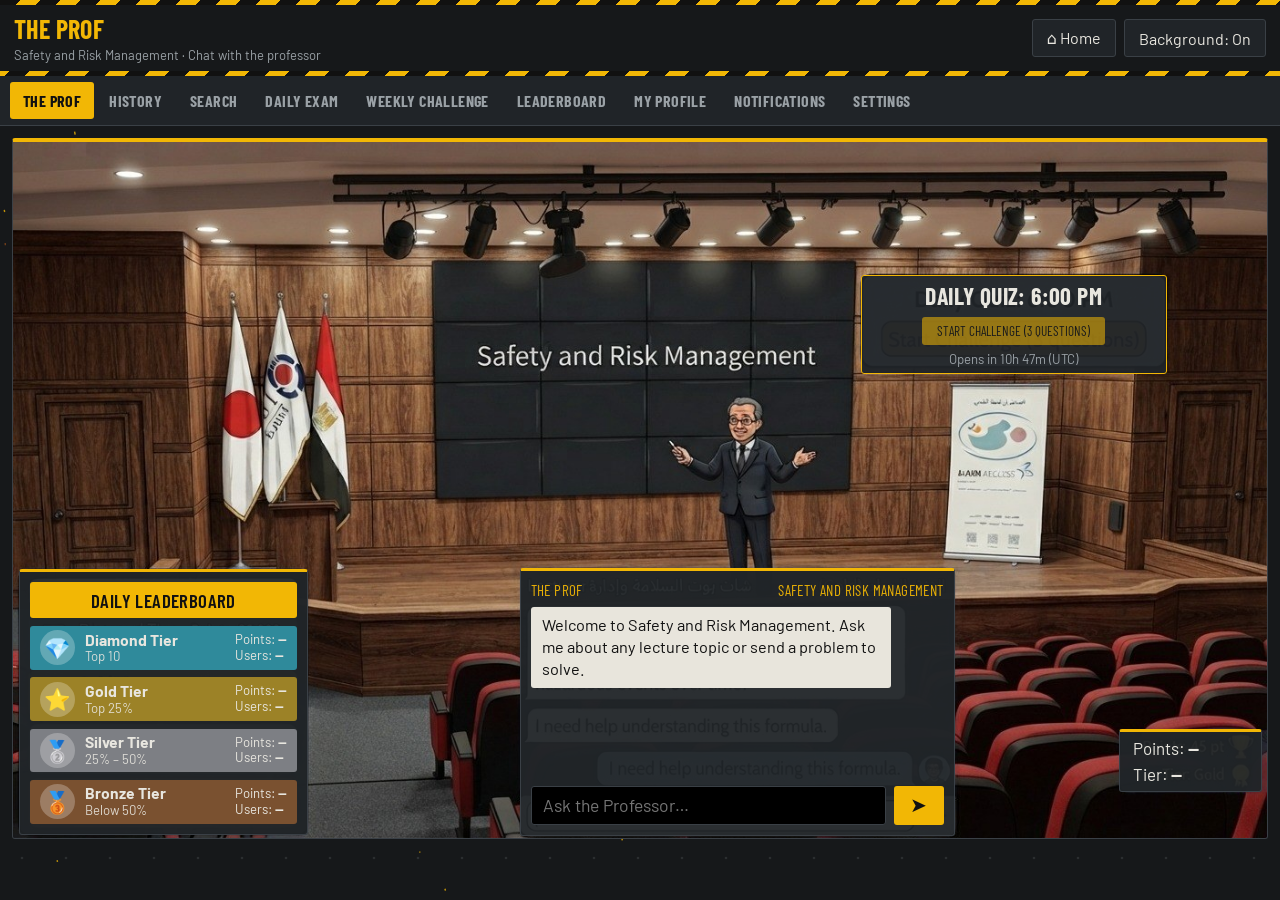
==== the-prof.html @ 107a02f3 "upload" ====
<!DOCTYPE html>
<html lang="en">
<head>
<meta charset="utf-8">
<meta name="viewport" content="width=device-width, initial-scale=1, viewport-fit=cover">
<title>The Prof – Safety and Risk Management</title>
<link rel="stylesheet" href="https://fonts.googleapis.com/css2?family=Barlow:wght@400;600&family=Barlow+Condensed:wght@600;700&display=swap">
<style>
:root{--bg:#16181a;--ink:#e8e6df;--muted:#9aa1a6;--bar:#202428;--line:#3a4046;--on:#e8e6df;--amber:#f2b705;box-sizing:border-box;padding-top:env(safe-area-inset-top,0px);padding-bottom:env(safe-area-inset-bottom,0px);color-scheme:dark}
html{scroll-padding-top:env(safe-area-inset-top,0px)}
*{box-sizing:border-box}
body{margin:0;background:var(--bg);color:var(--ink);font-family:"Segoe UI",system-ui,-apple-system,Roboto,Arial,sans-serif}
body::before{content:"";position:fixed;inset:0 0 auto;height:env(safe-area-inset-top,0px);background:var(--bar);z-index:10}
nav{position:sticky;top:env(safe-area-inset-top,0px);z-index:9;display:flex;gap:2px;overflow-x:auto;background:var(--bar);border-bottom:1px solid var(--line);padding:6px 10px}
nav button{flex:none;border:0;background:none;color:var(--muted);font:600 14px inherit;font-family:inherit;padding:8px 12px;border-radius:8px;cursor:pointer}
nav button:hover{color:var(--ink)}
nav button[aria-current="page"]{background:var(--amber);color:#1d1b18}
nav button:focus-visible,.stage button:focus-visible,.stage input:focus-visible{outline:3px solid #2b7de9;outline-offset:2px}
main{max-width:1500px;margin:0 auto;padding:12px}
.stage{position:relative;container-type:inline-size;aspect-ratio:1376/768;border-radius:10px;overflow:hidden;background:#222}
.stage>img{position:absolute;inset:0;width:100%;height:100%;display:block}
.ov{position:absolute;color:#1d1b18;font-size:1.15cqw}
/* quiz card */
.quiz{left:67.6%;top:19.1%;width:24.4%;height:14.2%;background:#fffdf7;border:.2cqw solid #333;border-radius:1.2cqw;display:flex;flex-direction:column;align-items:center;justify-content:center;gap:.5cqw;text-align:center}
.quiz h2{margin:0;font-size:1.9cqw;font-weight:700}
.quiz button{font:700 1.5cqw inherit;font-family:inherit;background:#f6b94c;border:.2cqw solid #7a4d00;border-radius:1cqw;padding:.5cqw 1.2cqw;cursor:pointer;color:#1d1b18}
.quiz button:disabled{opacity:.55;cursor:not-allowed}
.quiz small{font-size:1.05cqw;color:#5b564c}
/* leaderboard */
.lb{left:.5%;top:61.3%;width:23%;height:38.2%;background:rgba(40,52,62,.96);border-radius:1.2cqw;padding:.8cqw;display:flex;flex-direction:column;gap:.6cqw;color:#fff}
.lb .hd{background:#fff;color:#222;border-radius:.8cqw;text-align:center;font-weight:600;font-size:1.5cqw;padding:.55cqw}
.lb .row{flex:1;border-radius:.8cqw;display:flex;align-items:center;gap:.8cqw;padding:0 .8cqw;font-size:1.25cqw;line-height:1.2}
.lb .ic{width:2.8cqw;height:2.8cqw;border-radius:50%;display:grid;place-items:center;font-size:1.7cqw;background:rgba(255,255,255,.25)}
.lb .nm{flex:1;font-weight:700}.lb .nm span{display:block;font-weight:400;font-size:1.05cqw;opacity:.9}
.lb .pt{text-align:left;font-size:1.05cqw;white-space:nowrap}
.r-d{background:#2f8a9b}.r-g{background:#9c8227}.r-s{background:#7d7f84}.r-b{background:#7a5130}
/* chat */
.chat{left:40.4%;top:61.2%;width:34.7%;height:38.5%;background:rgba(36,44,56,.94);border-radius:1.2cqw;display:flex;flex-direction:column;padding:.8cqw;gap:.6cqw;color:#fff}
.chat header{display:flex;justify-content:space-between;font-size:1.2cqw;opacity:.95}
.msgs{flex:1;overflow-y:auto;display:flex;flex-direction:column;gap:.6cqw;padding-right:.3cqw}
.m{max-width:88%;padding:.6cqw .9cqw;border-radius:1cqw;font-size:1.3cqw;line-height:1.35}
.m.p{background:#fff;color:#1d1b18;align-self:flex-start}
.m.u{background:#a9d6f5;color:#10253a;align-self:flex-end}
.chat form{display:flex;gap:.6cqw}
.chat input{flex:1;font:inherit;font-size:1.4cqw;border:0;border-radius:1cqw;padding:.6cqw .9cqw;background:#fff;color:#1d1b18}
.chat form button{width:3.2cqw;border:0;border-radius:50%;background:#2b7de9;color:#fff;font-size:1.6cqw;cursor:pointer}
/* points */
.pts{left:88.2%;top:84.4%;width:11.4%;height:9%;background:rgba(40,52,62,.95);border-radius:1cqw;color:#fff;display:flex;flex-direction:column;justify-content:center;padding:0 1cqw;font-size:1.35cqw;line-height:1.5}
.panel{background:var(--bar);border:1px solid var(--line);border-radius:10px;padding:28px;max-width:640px;margin:24px auto}
.panel h1{margin:0 0 8px;font-size:22px}.panel p{color:var(--muted);line-height:1.5;margin:6px 0}
[hidden]{display:none!important}
@media (max-width:760px){
 main{padding:8px}
 .stage{aspect-ratio:auto;overflow:visible;background:none;container-type:normal}
 .stage>img{position:static;height:auto;border-radius:10px}
 .ov{position:static;width:auto;height:auto;margin-top:10px;font-size:14px;border-radius:12px}
 .quiz{padding:14px}.quiz h2{font-size:20px}.quiz button{font-size:16px;padding:10px 16px;border-radius:12px}.quiz small{font-size:13px}
 .lb{padding:10px;gap:8px}.lb .hd{font-size:16px;padding:8px}.lb .row{padding:10px;font-size:15px;gap:10px}.lb .ic{width:36px;height:36px;font-size:20px}.lb .nm span,.lb .pt{font-size:13px}
 .chat{padding:10px;gap:8px;height:420px}.chat header{font-size:14px}.m{font-size:15px;padding:8px 12px;border-radius:14px}.chat input{font-size:16px;padding:10px 14px}.chat form button{width:44px;height:44px;font-size:20px}
 .pts{padding:12px 16px;font-size:16px;flex-direction:row;gap:20px}
}
@media (prefers-reduced-motion:reduce){*{scroll-behavior:auto!important}}

/* ===== Safety Manager theme ===== */
body{font-family:"Barlow","Segoe UI",system-ui,Arial,sans-serif;font-size:16px}
#bgfx{position:fixed;inset:0;width:100%;height:100%;z-index:-1;display:block}
.hz{background:repeating-linear-gradient(-45deg,#f2b705 0 14px,#111 14px 28px);background-size:40px 40px;padding:5px 0;animation:mv 2s linear infinite;position:relative;z-index:8}
@keyframes mv{to{background-position:40px 0}}
.hz div{background:var(--bg);padding:8px 14px;display:flex;flex-wrap:wrap;gap:10px;align-items:center;justify-content:space-between}
.hz h1{margin:0;font:700 26px "Barlow Condensed","Arial Narrow",Arial,sans-serif;text-transform:uppercase;letter-spacing:.4px;color:var(--amber)}
.hz .sub{color:var(--muted);font-size:13px}
.hz .nv{display:flex;gap:8px;flex-wrap:wrap}
.hz a,.hz button{font:inherit;background:var(--bar);color:var(--ink);border:1px solid var(--line);padding:8px 14px;border-radius:3px;cursor:pointer;text-decoration:none;display:inline-block}
.hz a:hover,.hz button:hover{border-color:var(--amber)}.hz a:focus-visible,.hz button:focus-visible{outline:2px solid var(--amber);outline-offset:2px}
nav button{font-family:"Barlow Condensed","Arial Narrow",Arial,sans-serif;font-weight:700;font-size:16px;text-transform:uppercase;letter-spacing:.4px;border-radius:3px;border:1px solid transparent}
nav button:hover{color:var(--amber)}
nav button[aria-current="page"]{background:var(--amber);color:#111}
nav button:focus-visible,.stage button:focus-visible,.stage input:focus-visible{outline:2px solid var(--amber)}
.stage{border-radius:3px;border:1px solid var(--line);border-top:4px solid var(--amber)}
.ov{color:var(--ink)}
.quiz{background:rgba(32,36,40,.96);border:1px solid var(--amber);border-radius:3px}
.quiz h2{font-family:"Barlow Condensed","Arial Narrow",Arial,sans-serif;text-transform:uppercase;letter-spacing:.4px}
.quiz button{background:var(--amber);border:0;border-radius:3px;color:#111;font-family:"Barlow Condensed","Arial Narrow",Arial,sans-serif;text-transform:uppercase}
.quiz small{color:var(--muted)}
.lb,.chat,.pts{background:rgba(32,36,40,.95);border:1px solid var(--line);border-top:3px solid var(--amber);border-radius:3px}
.lb .hd{background:var(--amber);color:#111;border-radius:3px;font-family:"Barlow Condensed","Arial Narrow",Arial,sans-serif;text-transform:uppercase;letter-spacing:.4px}
.lb .row{border-radius:3px}
.chat header{font-family:"Barlow Condensed","Arial Narrow",Arial,sans-serif;text-transform:uppercase;letter-spacing:.4px;color:var(--amber)}
.m{border-radius:3px}.m.p{background:#e8e5dc;color:#111}.m.u{background:var(--amber);color:#111}
.chat input{background:#000;color:var(--ink);border:1px solid var(--line);border-radius:3px}
.chat form button{background:var(--amber);color:#111;border-radius:3px;width:4cqw}
.panel{border-radius:3px;border-top:4px solid var(--amber)}
.panel h1{font-family:"Barlow Condensed","Arial Narrow",Arial,sans-serif;text-transform:uppercase;letter-spacing:.4px;color:var(--amber);font-size:30px}
@media (max-width:760px){.chat form button{width:44px}.stage{border-top-width:1px}}
@media (prefers-reduced-motion:reduce){*{animation:none!important}}
</style>
</head>
<body>
<canvas id="bgfx" aria-hidden="true"></canvas>
<div class="hz"><div><span><h1>The Prof</h1><span class="sub">Safety and Risk Management &middot; Chat with the professor</span></span><span class="nv"><a href="index.html" title="Back to the Hub">&#8962; Home</a> <button id="fxb" type="button">Background: On</button></span></div></div>
<nav aria-label="Main">
<button data-v="prof" aria-current="page">The Prof</button><button data-v="history">History</button><button data-v="search">Search</button><button data-v="exam">Daily exam</button><button data-v="weekly">Weekly challenge</button><button data-v="board">Leaderboard</button><button data-v="profile">My profile</button><button data-v="notes">Notifications</button><button data-v="settings">Settings</button>
</nav>
<main>
<section id="v-prof" class="stage" aria-label="Lecture hall">
<img alt="Lecture hall with The Prof standing on the stage" src="[data-uri]">
<div class="ov quiz"><h2>Daily Quiz: 6:00 PM</h2><button id="qbtn" disabled>Start Challenge (3 questions)</button><small id="qcap"></small></div>
<aside class="ov lb" aria-label="Leaderboard tiers">
<div class="hd">Daily Leaderboard</div>
<div class="row r-d"><div class="ic">💎</div><div class="nm">Diamond Tier<span>Top 10</span></div><div class="pt">Points: <b data-k="d-pts">—</b><br>Users: <b data-k="d-n">—</b></div></div>
<div class="row r-g"><div class="ic">⭐</div><div class="nm">Gold Tier<span>Top 25%</span></div><div class="pt">Points: <b data-k="g-pts">—</b><br>Users: <b data-k="g-n">—</b></div></div>
<div class="row r-s"><div class="ic">🥈</div><div class="nm">Silver Tier<span>25% – 50%</span></div><div class="pt">Points: <b data-k="s-pts">—</b><br>Users: <b data-k="s-n">—</b></div></div>
<div class="row r-b"><div class="ic">🥉</div><div class="nm">Bronze Tier<span>Below 50%</span></div><div class="pt">Points: <b data-k="b-pts">—</b><br>Users: <b data-k="b-n">—</b></div></div>
</aside>
<section class="ov chat" aria-label="Chat with The Prof">
<header><span>The Prof</span><span>Safety and Risk Management</span></header>
<div class="msgs" id="msgs" aria-live="polite"><div class="m p">Welcome to Safety and Risk Management. Ask me about any lecture topic or send a problem to solve.</div></div>
<form id="f"><input id="q" placeholder="Ask the Professor…" autocomplete="off" aria-label="Your question"><button aria-label="Send">➤</button></form>
</section>
<div class="ov pts"><span>Points: <b data-k="me-pts">—</b></span><span>Tier: <b data-k="me-tier">—</b></span></div>
</section>
<section id="v-other" class="panel" hidden><h1 id="ot"></h1><p id="od"></p><p id="op"></p></section>
</main>
<script>
var PH={history:["History","Saved conversations appear here.","Arrives in Phase 5."],search:["Search archive","Find any old question or answer by keyword.","Arrives in Phase 5."],exam:["Daily exam","Three questions worth 1, 2 and 3 points.","Arrives in Phase 6."],weekly:["Weekly challenge","One extreme question released at a random time each week.","Arrives in Phase 6."],board:["Leaderboard","The top 10 and your tier thresholds.","Arrives in Phase 7."],profile:["My profile","Your points, tier and history.","Needs accounts from Phase 3."],notes:["Notifications","Exam, challenge and ranking alerts.","Arrives in Phase 6."],settings:["Settings","Timezone, notifications and account.","Arrives in Phase 3."]};
document.querySelectorAll("nav button").forEach(function(b){b.onclick=function(){
 document.querySelectorAll("nav button").forEach(function(x){x.removeAttribute("aria-current")});b.setAttribute("aria-current","page");
 var v=b.dataset.v,p=document.getElementById("v-prof"),o=document.getElementById("v-other");
 if(v==="prof"){p.hidden=false;o.hidden=true}else{p.hidden=true;o.hidden=false;var d=PH[v];ot.textContent=d[0];od.textContent=d[1];op.textContent="This section is not built yet. "+d[2]}}});
/* Chat: UI only until the AI service is connected (Phase 4) */
f.onsubmit=function(e){e.preventDefault();var t=q.value.trim();if(!t)return;add(t,"u");q.value="";
 setTimeout(function(){add("I’m not connected to the course knowledge base yet, so I can’t answer this. That arrives in Phase 4.","p")},300)};
function add(t,c){var d=document.createElement("div");d.className="m "+c;d.textContent=t;msgs.appendChild(d);msgs.scrollTop=msgs.scrollHeight}
/* Daily quiz opens at 18:00 in the viewer’s own timezone */
function tick(){var n=new Date(),o=new Date(n.getFullYear(),n.getMonth(),n.getDate(),18,0,0),ms=o-n;
 if(ms>0){var h=Math.floor(ms/36e5),m=Math.floor(ms%36e5/6e4);qbtn.disabled=true;qcap.textContent="Opens in "+h+"h "+m+"m ("+Intl.DateTimeFormat().resolvedOptions().timeZone+")"}
 else{qbtn.disabled=false;qcap.textContent="Open now"}}
qbtn.onclick=function(){add("The exam engine is built in Phase 6.","p")};
tick();setInterval(tick,3e4);
/* Live data hooks: filled by the ranking API in Phase 7; shown as “—” until then */
window.setBoard=function(d){Object.keys(d).forEach(function(k){var e=document.querySelector('[data-k="'+k+'"]');if(e)e.textContent=d[k]})};
</script>
<script src="fx.js"></script>
</body>
</html>
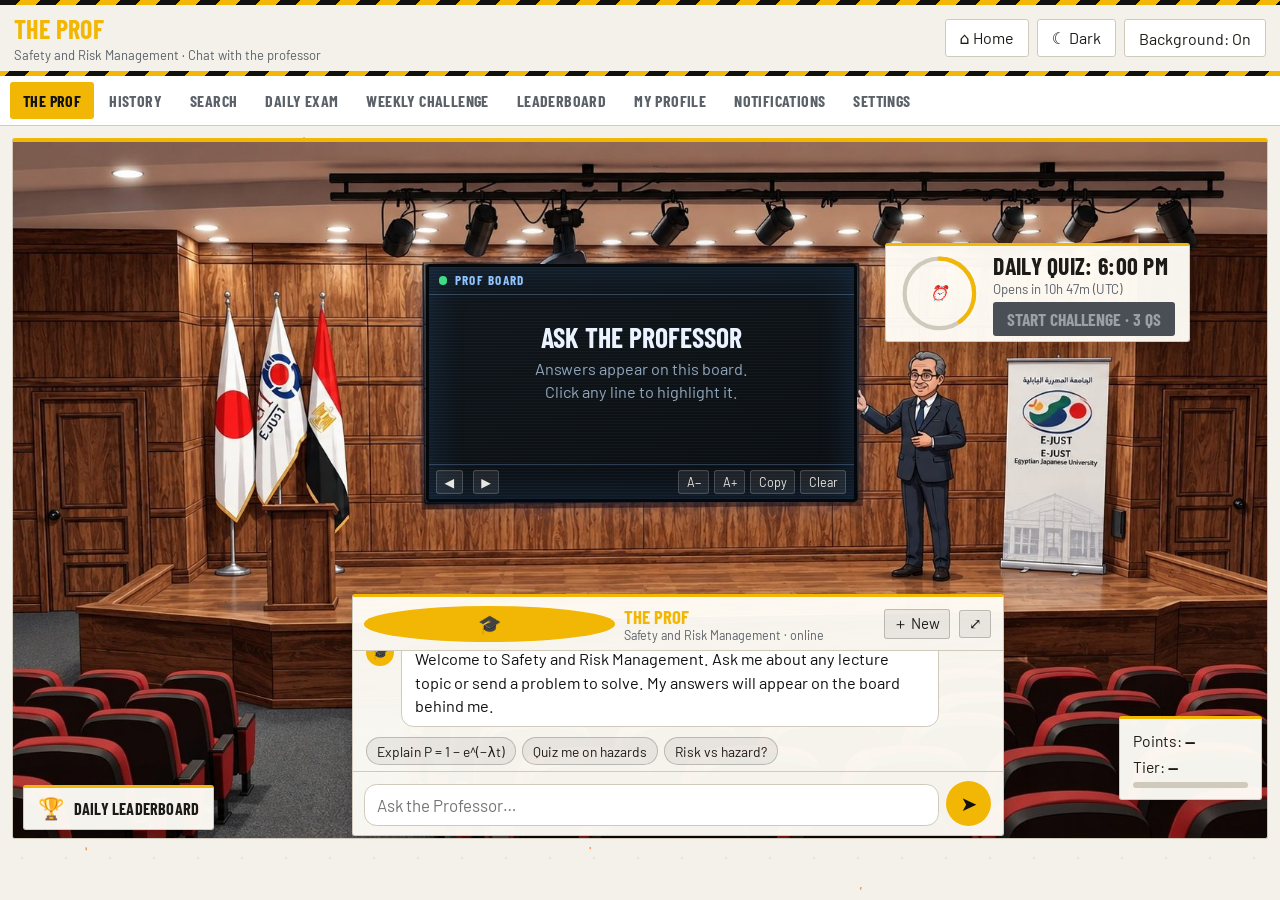
==== commit 8f034b24: "Update the-prof.html" ====
--- a/the-prof.html
+++ b/the-prof.html
@@ -2,143 +2,271 @@
 <html lang="en">
 <head>
 <meta charset="utf-8">
+<script>try{var th=localStorage.getItem("prof-theme")}catch(e){}document.documentElement.dataset.theme=th||(matchMedia("(prefers-color-scheme:light)").matches?"light":"dark")</script>
 <meta name="viewport" content="width=device-width, initial-scale=1, viewport-fit=cover">
 <title>The Prof – Safety and Risk Management</title>
 <link rel="stylesheet" href="https://fonts.googleapis.com/css2?family=Barlow:wght@400;600&family=Barlow+Condensed:wght@600;700&display=swap">
 <style>
-:root{--bg:#16181a;--ink:#e8e6df;--muted:#9aa1a6;--bar:#202428;--line:#3a4046;--on:#e8e6df;--amber:#f2b705;box-sizing:border-box;padding-top:env(safe-area-inset-top,0px);padding-bottom:env(safe-area-inset-bottom,0px);color-scheme:dark}
+:root{--bg:#16181a;--ink:#e8e6df;--muted:#9aa1a6;--bar:#202428;--line:#3a4046;--amber:#f2b705;--panel:rgba(26,30,34,.95);--soft:rgba(255,255,255,.08);--bd2:rgba(255,255,255,.18);--bot:#e8e5dc;--inp:#000;--hd:"Barlow Condensed","Arial Narrow",Arial,sans-serif;box-sizing:border-box;padding-top:env(safe-area-inset-top,0px);padding-bottom:env(safe-area-inset-bottom,0px);color-scheme:dark}
 html{scroll-padding-top:env(safe-area-inset-top,0px)}
 *{box-sizing:border-box}
-body{margin:0;background:var(--bg);color:var(--ink);font-family:"Segoe UI",system-ui,-apple-system,Roboto,Arial,sans-serif}
-body::before{content:"";position:fixed;inset:0 0 auto;height:env(safe-area-inset-top,0px);background:var(--bar);z-index:10}
+body{margin:0;background:var(--bg);color:var(--ink);font-family:"Barlow","Segoe UI",system-ui,Arial,sans-serif;font-size:16px}
+body::before{content:"";position:fixed;inset:0 0 auto;height:env(safe-area-inset-top,0px);background:var(--bar);z-index:30}
+#bgfx{position:fixed;inset:0;width:100%;height:100%;z-index:-1;display:block}
+.hz{background:repeating-linear-gradient(-45deg,#f2b705 0 14px,#111 14px 28px);background-size:40px 40px;padding:5px 0;animation:mv 2s linear infinite;position:relative;z-index:8}
+@keyframes mv{to{background-position:40px 0}}
+.hz>div{background:var(--bg);padding:8px 14px;display:flex;flex-wrap:wrap;gap:10px;align-items:center;justify-content:space-between}
+.hz h1{margin:0;font:700 26px var(--hd);text-transform:uppercase;letter-spacing:.4px;color:var(--amber)}
+.hz .sub{color:var(--muted);font-size:13px}
+.hz .nv{display:flex;gap:8px;flex-wrap:wrap}
+.hz a,.hz button{font:inherit;background:var(--bar);color:var(--ink);border:1px solid var(--line);padding:8px 14px;border-radius:3px;cursor:pointer;text-decoration:none;display:inline-block}
+.hz a:hover,.hz button:hover{border-color:var(--amber)}
 nav{position:sticky;top:env(safe-area-inset-top,0px);z-index:9;display:flex;gap:2px;overflow-x:auto;background:var(--bar);border-bottom:1px solid var(--line);padding:6px 10px}
-nav button{flex:none;border:0;background:none;color:var(--muted);font:600 14px inherit;font-family:inherit;padding:8px 12px;border-radius:8px;cursor:pointer}
-nav button:hover{color:var(--ink)}
-nav button[aria-current="page"]{background:var(--amber);color:#1d1b18}
-nav button:focus-visible,.stage button:focus-visible,.stage input:focus-visible{outline:3px solid #2b7de9;outline-offset:2px}
+nav button{flex:none;background:none;color:var(--muted);font:700 16px var(--hd);text-transform:uppercase;letter-spacing:.4px;padding:8px 12px;border-radius:3px;border:1px solid transparent;cursor:pointer}
+nav button:hover{color:var(--amber)}
+nav button[aria-current="page"]{background:var(--amber);color:#111}
+button:focus-visible,textarea:focus-visible{outline:2px solid var(--amber);outline-offset:2px}
 main{max-width:1500px;margin:0 auto;padding:12px}
-.stage{position:relative;container-type:inline-size;aspect-ratio:1376/768;border-radius:10px;overflow:hidden;background:#222}
+.stage{position:relative;container-type:inline-size;aspect-ratio:1376/768;border-radius:3px;overflow:hidden;background:#222;border:1px solid var(--line);border-top:4px solid var(--amber)}
 .stage>img{position:absolute;inset:0;width:100%;height:100%;display:block}
-.ov{position:absolute;color:#1d1b18;font-size:1.15cqw}
-/* quiz card */
-.quiz{left:67.6%;top:19.1%;width:24.4%;height:14.2%;background:#fffdf7;border:.2cqw solid #333;border-radius:1.2cqw;display:flex;flex-direction:column;align-items:center;justify-content:center;gap:.5cqw;text-align:center}
-.quiz h2{margin:0;font-size:1.9cqw;font-weight:700}
-.quiz button{font:700 1.5cqw inherit;font-family:inherit;background:#f6b94c;border:.2cqw solid #7a4d00;border-radius:1cqw;padding:.5cqw 1.2cqw;cursor:pointer;color:#1d1b18}
-.quiz button:disabled{opacity:.55;cursor:not-allowed}
-.quiz small{font-size:1.05cqw;color:#5b564c}
-/* leaderboard */
-.lb{left:.5%;top:61.3%;width:23%;height:38.2%;background:rgba(40,52,62,.96);border-radius:1.2cqw;padding:.8cqw;display:flex;flex-direction:column;gap:.6cqw;color:#fff}
-.lb .hd{background:#fff;color:#222;border-radius:.8cqw;text-align:center;font-weight:600;font-size:1.5cqw;padding:.55cqw}
-.lb .row{flex:1;border-radius:.8cqw;display:flex;align-items:center;gap:.8cqw;padding:0 .8cqw;font-size:1.25cqw;line-height:1.2}
-.lb .ic{width:2.8cqw;height:2.8cqw;border-radius:50%;display:grid;place-items:center;font-size:1.7cqw;background:rgba(255,255,255,.25)}
-.lb .nm{flex:1;font-weight:700}.lb .nm span{display:block;font-weight:400;font-size:1.05cqw;opacity:.9}
-.lb .pt{text-align:left;font-size:1.05cqw;white-space:nowrap}
+.ov{position:absolute;color:var(--ink);font-size:1.15cqw}
+.ov button{font-family:inherit}
+.card{background:var(--panel);border:1px solid var(--line);border-top:3px solid var(--amber);border-radius:3px;box-shadow:0 .6cqw 2cqw rgba(0,0,0,.45)}
+
+html[data-theme="light"]{--bg:#f3f1ea;--ink:#1d1b18;--muted:#5b6168;--bar:#fff;--line:#cfcabc;--panel:rgba(255,253,247,.96);--soft:rgba(0,0,0,.06);--bd2:rgba(0,0,0,.2);--bot:#fff;--inp:#fff;color-scheme:light}
+html[data-theme="light"] .m.p .bu{border:1px solid var(--line)}
+html[data-theme="light"] .card{box-shadow:0 .6cqw 2cqw rgba(0,0,0,.25)}
+html[data-theme="light"] .hz .sub{color:#5b6168}
+/* ---- board (the screen on the wall) ---- */
+.board{--ink:#e8e6df;--muted:#9aa1a6;--soft:rgba(255,255,255,.08);--bd2:rgba(255,255,255,.18);left:32.9%;top:17.5%;width:34.4%;height:34.2%;display:flex;flex-direction:column;background:linear-gradient(160deg,#10161c,#0a0e12);border:.25cqw solid #05080a;border-radius:.3cqw;box-shadow:inset 0 0 3cqw rgba(60,150,255,.18),0 0 2.5cqw rgba(60,150,255,.25);overflow:hidden}
+.board::after{content:"";position:absolute;inset:0;background:repeating-linear-gradient(0deg,rgba(255,255,255,.03) 0 1px,transparent 1px 3px);pointer-events:none}
+.bh{display:flex;align-items:center;gap:.6cqw;padding:.45cqw .8cqw;font:700 1.05cqw var(--hd);text-transform:uppercase;letter-spacing:.1cqw;color:#8fc4ff;border-bottom:1px solid rgba(143,196,255,.25)}
+.bh i{width:.7cqw;height:.7cqw;border-radius:50%;background:#3ddc84;animation:pu 1.6s infinite}
+.bh span{margin-left:auto;color:var(--muted)}
+@keyframes pu{50%{opacity:.3;transform:scale(.7)}}
+.bb{flex:1;overflow-y:auto;padding:.8cqw 1cqw;font-size:var(--bf,1.3cqw);line-height:1.4;color:#eaf3ff}
+.bb .pg{animation:in .4s ease both}
+@keyframes in{from{opacity:0;transform:translateY(.8cqw)}}
+.bb h3{margin:0 0 .4cqw;font:700 1.7cqw var(--hd);color:var(--amber);text-transform:uppercase}
+.bb p,.bb li{margin:.3cqw 0;padding:.2cqw .5cqw;border-left:.2cqw solid transparent;border-radius:.2cqw;cursor:pointer;transition:.2s}
+.bb ul{margin:0;padding-left:1.2cqw}
+.bb p:hover,.bb li:hover{background:rgba(143,196,255,.1)}
+.bb .on{background:rgba(242,183,5,.18)!important;border-color:var(--amber)}
+.bb .fx{font:italic 1.5cqw Georgia,serif;text-align:center;color:#ffe08a;background:rgba(242,183,5,.08);border:1px dashed rgba(242,183,5,.5);padding:.5cqw}
+.bb .idle{color:#8fa6bd;text-align:center;margin-top:1.2cqw}
+.bb .idle b{display:block;font:700 2.2cqw var(--hd);color:#eaf3ff;text-transform:uppercase;margin-bottom:.3cqw}
+.cur::after{content:"▍";color:var(--amber);animation:pu 1s infinite}
+.bf{display:flex;gap:.4cqw;align-items:center;padding:.4cqw .6cqw;border-top:1px solid rgba(143,196,255,.25)}
+.bf button,.ch button.sm,.chips button{background:var(--soft);color:var(--ink);border:1px solid var(--bd2);border-radius:3px;cursor:pointer;font-size:1cqw;padding:.25cqw .6cqw;transition:.15s}
+.bf button:hover,.chips button:hover,.ch button.sm:hover{border-color:var(--amber);color:var(--amber)}
+.bf .sp{flex:1}.bf .dots{display:flex;gap:.3cqw}.bf .dots b{width:.6cqw;height:.6cqw;border-radius:50%;background:#456;cursor:pointer}.bf .dots b.a{background:var(--amber)}
+
+/* ---- quiz ---- */
+.quiz{left:69.5%;top:14.5%;width:24.4%;height:14.2%;display:flex;align-items:center;gap:1cqw;padding:.8cqw 1cqw;overflow:hidden;transition:transform .25s}
+.quiz:hover{transform:translateY(-.3cqw)}
+.quiz::before{content:"";position:absolute;inset:0;background:linear-gradient(105deg,transparent 40%,rgba(242,183,5,.2) 50%,transparent 60%);transform:translateX(-100%);animation:sh 4s infinite}
+@keyframes sh{60%,100%{transform:translateX(100%)}}
+.ring{position:relative;width:6.6cqw;height:6.6cqw;flex:none}
+.ring svg{width:100%;height:100%;transform:rotate(-90deg)}
+.ring circle{fill:none;stroke-width:5}
+.ring .tr{stroke:var(--line)}.ring .fg{stroke:var(--amber);stroke-linecap:round;stroke-dasharray:264;stroke-dashoffset:264;transition:stroke-dashoffset 1.2s cubic-bezier(.2,.8,.2,1)}
+.ring em{position:absolute;inset:0;display:grid;place-items:center;font:normal 2.4cqw/1 inherit;animation:wg 3s infinite}
+@keyframes wg{0%,86%,100%{transform:rotate(0)}90%{transform:rotate(-14deg)}94%{transform:rotate(12deg)}98%{transform:rotate(-6deg)}}
+.qt{flex:1;min-width:0}
+.quiz h2{margin:0;font:700 1.9cqw var(--hd);text-transform:uppercase;letter-spacing:.3px}
+.quiz small{display:block;color:var(--muted);font-size:1.05cqw;margin:.1cqw 0 .4cqw}
+.quiz button{font:700 1.4cqw var(--hd);text-transform:uppercase;background:var(--amber);color:#111;border:0;border-radius:3px;padding:.45cqw 1.1cqw;cursor:pointer;transition:.2s}
+.quiz button:disabled{background:#4a4f55;color:#9aa1a6;cursor:not-allowed}
+.quiz.open{border-color:var(--amber);animation:gl 1.6s infinite}
+.quiz.open button:not(:disabled){animation:bn 1.6s infinite}
+@keyframes gl{50%{box-shadow:0 0 2.4cqw rgba(242,183,5,.75)}}
+@keyframes bn{50%{transform:scale(1.07)}}
+.launch{position:absolute;inset:0;z-index:20;display:none;place-items:center;background:rgba(0,0,0,.72);backdrop-filter:blur(.4cqw)}
+.launch.on{display:grid}
+.launch b{font:700 14cqw var(--hd);color:var(--amber);animation:zm .9s ease-out both}
+@keyframes zm{from{transform:scale(2.4);opacity:0}30%{opacity:1}to{transform:scale(.8);opacity:.2}}
+
+/* ---- chat ---- */
+.chat{left:27%;top:65%;width:52%;height:34.7%;display:flex;flex-direction:column;overflow:hidden;transition:all .45s cubic-bezier(.2,.8,.2,1);z-index:6}
+.chat.big{left:18%;top:5%;width:81.5%;height:94.7%}
+.ch{display:flex;align-items:center;gap:.7cqw;padding:.6cqw .9cqw;border-bottom:1px solid var(--line)}
+.av{width:2.8cqw;height:2.8cqw;border-radius:50%;background:var(--amber);color:#111;display:grid;place-items:center;font-size:1.5cqw;flex:none}
+.ch div{flex:1;line-height:1.2}.ch strong{font:700 1.5cqw var(--hd);text-transform:uppercase;color:var(--amber)}.ch small{display:block;font-size:1cqw;color:var(--muted)}
+.msgs{flex:1;overflow-y:auto;display:flex;flex-direction:column;gap:.9cqw;padding:1cqw 1.1cqw;scroll-behavior:smooth}
+.m{display:flex;gap:.6cqw;max-width:92%;animation:in .3s ease both}
+.m.u{align-self:flex-end;flex-direction:row-reverse}
+.m .bu{padding:.65cqw 1cqw;border-radius:1cqw;font-size:1.3cqw;line-height:1.45;white-space:pre-wrap}
+.m.p .bu{background:var(--bot);color:#111;border-top-left-radius:.2cqw}
+.m.u .bu{background:var(--amber);color:#111;border-top-right-radius:.2cqw}
+.m .av{width:2.2cqw;height:2.2cqw;font-size:1.2cqw}
+.m .bu a{color:#0b57c9;font-weight:600;cursor:pointer;text-decoration:underline}
+.typing .bu{display:flex;gap:.35cqw;padding:.9cqw 1cqw}.typing i{width:.6cqw;height:.6cqw;border-radius:50%;background:#555;animation:ty 1s infinite}.typing i:nth-child(2){animation-delay:.15s}.typing i:nth-child(3){animation-delay:.3s}
+@keyframes ty{40%{transform:translateY(-.4cqw);opacity:.4}}
+.chips{display:flex;gap:.5cqw;flex-wrap:wrap;padding:0 1.1cqw .5cqw}
+.chips button{font-size:1.1cqw;padding:.35cqw .8cqw;border-radius:2cqw}
+.cf{display:flex;gap:.6cqw;align-items:flex-end;padding:.7cqw .9cqw;border-top:1px solid var(--line)}
+.cf textarea{flex:1;resize:none;font:inherit;font-size:1.35cqw;line-height:1.35;max-height:9cqw;border:1px solid var(--line);border-radius:1cqw;padding:.7cqw 1cqw;background:var(--inp);color:var(--ink)}
+.cf button{width:3.6cqw;height:3.6cqw;border:0;border-radius:50%;background:var(--amber);color:#111;font-size:1.6cqw;cursor:pointer;transition:.15s}
+.cf button:hover{transform:scale(1.08)}
+.ch button.sm{font-size:1.2cqw;padding:.3cqw .7cqw}
+
+/* ---- my points ---- */
+.pts{left:88.2%;top:82.5%;width:11.4%;height:12%;padding:.7cqw 1cqw;font-size:1.25cqw;line-height:1.4;display:flex;flex-direction:column;justify-content:center;gap:.3cqw}
+.bar{height:.5cqw;background:var(--line);border-radius:1cqw;overflow:hidden}.bar i{display:block;height:100%;width:0;background:var(--amber);transition:width 1s}
+
+/* ---- leaderboard popout ---- */
+.lbtn{left:.8%;bottom:1.2%;display:flex;align-items:center;gap:.7cqw;padding:.6cqw 1.1cqw;cursor:pointer;color:var(--ink);font:700 1.3cqw var(--hd);text-transform:uppercase;letter-spacing:.2px;z-index:7}
+.lbtn:hover{border-top-color:#fff}.lbtn span{font-size:1.7cqw;animation:wg 3s infinite}
+.lb{left:.8%;bottom:7.5%;width:25%;padding:.8cqw;display:flex;flex-direction:column;gap:.5cqw;z-index:7;transform-origin:0 100%;transform:scale(.3) translateY(4cqw);opacity:0;pointer-events:none;transition:transform .35s cubic-bezier(.2,1.3,.4,1),opacity .2s}
+.lb.open{transform:none;opacity:1;pointer-events:auto}
+.lb .hd{display:flex;justify-content:space-between;align-items:center;background:var(--amber);color:#111;border-radius:3px;padding:.4cqw .8cqw;font:700 1.6cqw var(--hd);text-transform:uppercase}
+.lb .hd button{border:0;background:none;font-size:1.6cqw;cursor:pointer;color:#111}
+.row{display:flex;align-items:center;gap:.8cqw;padding:.7cqw .8cqw;border-radius:3px;font-size:1.25cqw;line-height:1.2;color:#fff;opacity:0;transform:translateX(-2cqw);transition:.3s;border:2px solid transparent}
+.lb.open .row{opacity:1;transform:none}.lb.open .row:nth-of-type(2){transition-delay:.08s}.lb.open .row:nth-of-type(3){transition-delay:.16s}.lb.open .row:nth-of-type(4){transition-delay:.24s}
+.row:hover{filter:brightness(1.15)}
+.row.me{border-color:#fff;box-shadow:0 0 1.2cqw rgba(255,255,255,.5)}
+.row .ic{width:2.8cqw;height:2.8cqw;border-radius:50%;display:grid;place-items:center;font-size:1.7cqw;background:rgba(255,255,255,.25)}
+.row .nm{flex:1;font-weight:700}.row .nm span{display:block;font-weight:400;font-size:1.05cqw;opacity:.9}
+.row .pt{font-size:1.05cqw;white-space:nowrap}
 .r-d{background:#2f8a9b}.r-g{background:#9c8227}.r-s{background:#7d7f84}.r-b{background:#7a5130}
-/* chat */
-.chat{left:40.4%;top:61.2%;width:34.7%;height:38.5%;background:rgba(36,44,56,.94);border-radius:1.2cqw;display:flex;flex-direction:column;padding:.8cqw;gap:.6cqw;color:#fff}
-.chat header{display:flex;justify-content:space-between;font-size:1.2cqw;opacity:.95}
-.msgs{flex:1;overflow-y:auto;display:flex;flex-direction:column;gap:.6cqw;padding-right:.3cqw}
-.m{max-width:88%;padding:.6cqw .9cqw;border-radius:1cqw;font-size:1.3cqw;line-height:1.35}
-.m.p{background:#fff;color:#1d1b18;align-self:flex-start}
-.m.u{background:#a9d6f5;color:#10253a;align-self:flex-end}
-.chat form{display:flex;gap:.6cqw}
-.chat input{flex:1;font:inherit;font-size:1.4cqw;border:0;border-radius:1cqw;padding:.6cqw .9cqw;background:#fff;color:#1d1b18}
-.chat form button{width:3.2cqw;border:0;border-radius:50%;background:#2b7de9;color:#fff;font-size:1.6cqw;cursor:pointer}
-/* points */
-.pts{left:88.2%;top:84.4%;width:11.4%;height:9%;background:rgba(40,52,62,.95);border-radius:1cqw;color:#fff;display:flex;flex-direction:column;justify-content:center;padding:0 1cqw;font-size:1.35cqw;line-height:1.5}
-.panel{background:var(--bar);border:1px solid var(--line);border-radius:10px;padding:28px;max-width:640px;margin:24px auto}
-.panel h1{margin:0 0 8px;font-size:22px}.panel p{color:var(--muted);line-height:1.5;margin:6px 0}
+
+.panel{background:var(--bar);border:1px solid var(--line);border-top:4px solid var(--amber);border-radius:3px;padding:28px;max-width:640px;margin:24px auto}
+.panel h1{margin:0 0 8px;font:700 30px var(--hd);text-transform:uppercase;color:var(--amber)}.panel p{color:var(--muted);line-height:1.5;margin:6px 0}
 [hidden]{display:none!important}
 @media (max-width:760px){
  main{padding:8px}
- .stage{aspect-ratio:auto;overflow:visible;background:none;container-type:normal}
- .stage>img{position:static;height:auto;border-radius:10px}
- .ov{position:static;width:auto;height:auto;margin-top:10px;font-size:14px;border-radius:12px}
- .quiz{padding:14px}.quiz h2{font-size:20px}.quiz button{font-size:16px;padding:10px 16px;border-radius:12px}.quiz small{font-size:13px}
- .lb{padding:10px;gap:8px}.lb .hd{font-size:16px;padding:8px}.lb .row{padding:10px;font-size:15px;gap:10px}.lb .ic{width:36px;height:36px;font-size:20px}.lb .nm span,.lb .pt{font-size:13px}
- .chat{padding:10px;gap:8px;height:420px}.chat header{font-size:14px}.m{font-size:15px;padding:8px 12px;border-radius:14px}.chat input{font-size:16px;padding:10px 14px}.chat form button{width:44px;height:44px;font-size:20px}
- .pts{padding:12px 16px;font-size:16px;flex-direction:row;gap:20px}
+ .stage{aspect-ratio:auto;overflow:visible;background:none;container-type:normal;border-top-width:1px}
+ .stage>img{position:static;height:auto;border-radius:3px}
+ .ov,.chat.big{position:static;width:auto;height:auto;margin-top:10px;font-size:14px}
+ .board{min-height:300px}.bb{font-size:16px}.bh,.bf button{font-size:13px}.bb h3{font-size:20px}.bb .fx{font-size:18px}.bb .idle b{font-size:24px}
+ .quiz{padding:14px;gap:14px}.ring{width:80px;height:80px}.ring em{font-size:30px}.quiz h2{font-size:22px}.quiz small{font-size:13px}.quiz button{font-size:17px;padding:8px 16px}
+ .chat{height:520px}.ch strong{font-size:20px}.ch small{font-size:13px}.av{width:36px;height:36px;font-size:18px}.m .av{width:28px;height:28px;font-size:14px}.m .bu{font-size:15px;padding:8px 12px}.chips button{font-size:13px;padding:6px 12px}.cf textarea{font-size:16px;padding:10px 14px}.cf button{width:46px;height:46px;font-size:20px}.ch button.sm{font-size:16px}
+ .pts{font-size:16px}.bar{height:6px}
+ .lbtn{position:fixed;left:auto;right:12px;bottom:calc(12px + env(safe-area-inset-bottom,0px));font-size:17px;padding:10px 16px;margin:0}.lbtn span{font-size:22px}
+ .lb{position:fixed;left:10px;right:10px;bottom:calc(66px + env(safe-area-inset-bottom,0px));width:auto;padding:10px;gap:8px;transform-origin:100% 100%;margin:0}
+ .lb .hd{font-size:20px;padding:8px 12px}.lb .hd button{font-size:22px}.row{padding:10px;font-size:15px}.row .ic{width:36px;height:36px;font-size:20px}.row .nm span,.row .pt{font-size:13px}
 }
-@media (prefers-reduced-motion:reduce){*{scroll-behavior:auto!important}}
-
-/* ===== Safety Manager theme ===== */
-body{font-family:"Barlow","Segoe UI",system-ui,Arial,sans-serif;font-size:16px}
-#bgfx{position:fixed;inset:0;width:100%;height:100%;z-index:-1;display:block}
-.hz{background:repeating-linear-gradient(-45deg,#f2b705 0 14px,#111 14px 28px);background-size:40px 40px;padding:5px 0;animation:mv 2s linear infinite;position:relative;z-index:8}
-@keyframes mv{to{background-position:40px 0}}
-.hz div{background:var(--bg);padding:8px 14px;display:flex;flex-wrap:wrap;gap:10px;align-items:center;justify-content:space-between}
-.hz h1{margin:0;font:700 26px "Barlow Condensed","Arial Narrow",Arial,sans-serif;text-transform:uppercase;letter-spacing:.4px;color:var(--amber)}
-.hz .sub{color:var(--muted);font-size:13px}
-.hz .nv{display:flex;gap:8px;flex-wrap:wrap}
-.hz a,.hz button{font:inherit;background:var(--bar);color:var(--ink);border:1px solid var(--line);padding:8px 14px;border-radius:3px;cursor:pointer;text-decoration:none;display:inline-block}
-.hz a:hover,.hz button:hover{border-color:var(--amber)}.hz a:focus-visible,.hz button:focus-visible{outline:2px solid var(--amber);outline-offset:2px}
-nav button{font-family:"Barlow Condensed","Arial Narrow",Arial,sans-serif;font-weight:700;font-size:16px;text-transform:uppercase;letter-spacing:.4px;border-radius:3px;border:1px solid transparent}
-nav button:hover{color:var(--amber)}
-nav button[aria-current="page"]{background:var(--amber);color:#111}
-nav button:focus-visible,.stage button:focus-visible,.stage input:focus-visible{outline:2px solid var(--amber)}
-.stage{border-radius:3px;border:1px solid var(--line);border-top:4px solid var(--amber)}
-.ov{color:var(--ink)}
-.quiz{background:rgba(32,36,40,.96);border:1px solid var(--amber);border-radius:3px}
-.quiz h2{font-family:"Barlow Condensed","Arial Narrow",Arial,sans-serif;text-transform:uppercase;letter-spacing:.4px}
-.quiz button{background:var(--amber);border:0;border-radius:3px;color:#111;font-family:"Barlow Condensed","Arial Narrow",Arial,sans-serif;text-transform:uppercase}
-.quiz small{color:var(--muted)}
-.lb,.chat,.pts{background:rgba(32,36,40,.95);border:1px solid var(--line);border-top:3px solid var(--amber);border-radius:3px}
-.lb .hd{background:var(--amber);color:#111;border-radius:3px;font-family:"Barlow Condensed","Arial Narrow",Arial,sans-serif;text-transform:uppercase;letter-spacing:.4px}
-.lb .row{border-radius:3px}
-.chat header{font-family:"Barlow Condensed","Arial Narrow",Arial,sans-serif;text-transform:uppercase;letter-spacing:.4px;color:var(--amber)}
-.m{border-radius:3px}.m.p{background:#e8e5dc;color:#111}.m.u{background:var(--amber);color:#111}
-.chat input{background:#000;color:var(--ink);border:1px solid var(--line);border-radius:3px}
-.chat form button{background:var(--amber);color:#111;border-radius:3px;width:4cqw}
-.panel{border-radius:3px;border-top:4px solid var(--amber)}
-.panel h1{font-family:"Barlow Condensed","Arial Narrow",Arial,sans-serif;text-transform:uppercase;letter-spacing:.4px;color:var(--amber);font-size:30px}
-@media (max-width:760px){.chat form button{width:44px}.stage{border-top-width:1px}}
-@media (prefers-reduced-motion:reduce){*{animation:none!important}}
+@media (prefers-reduced-motion:reduce){*{animation:none!important;transition:none!important}}
 </style>
 </head>
 <body>
 <canvas id="bgfx" aria-hidden="true"></canvas>
-<div class="hz"><div><span><h1>The Prof</h1><span class="sub">Safety and Risk Management &middot; Chat with the professor</span></span><span class="nv"><a href="index.html" title="Back to the Hub">&#8962; Home</a> <button id="fxb" type="button">Background: On</button></span></div></div>
+<div class="hz"><div><span><h1>The Prof</h1><span class="sub">Safety and Risk Management &middot; Chat with the professor</span></span><span class="nv"><a href="index.html" title="Back to the Hub">&#8962; Home</a> <button id="thb" type="button" aria-label="Toggle dark and light mode">☀ Light</button> <button id="fxb" type="button">Background: On</button></span></div></div>
 <nav aria-label="Main">
 <button data-v="prof" aria-current="page">The Prof</button><button data-v="history">History</button><button data-v="search">Search</button><button data-v="exam">Daily exam</button><button data-v="weekly">Weekly challenge</button><button data-v="board">Leaderboard</button><button data-v="profile">My profile</button><button data-v="notes">Notifications</button><button data-v="settings">Settings</button>
 </nav>
 <main>
 <section id="v-prof" class="stage" aria-label="Lecture hall">
-<img alt="Lecture hall with The Prof standing on the stage" src="[data-uri]